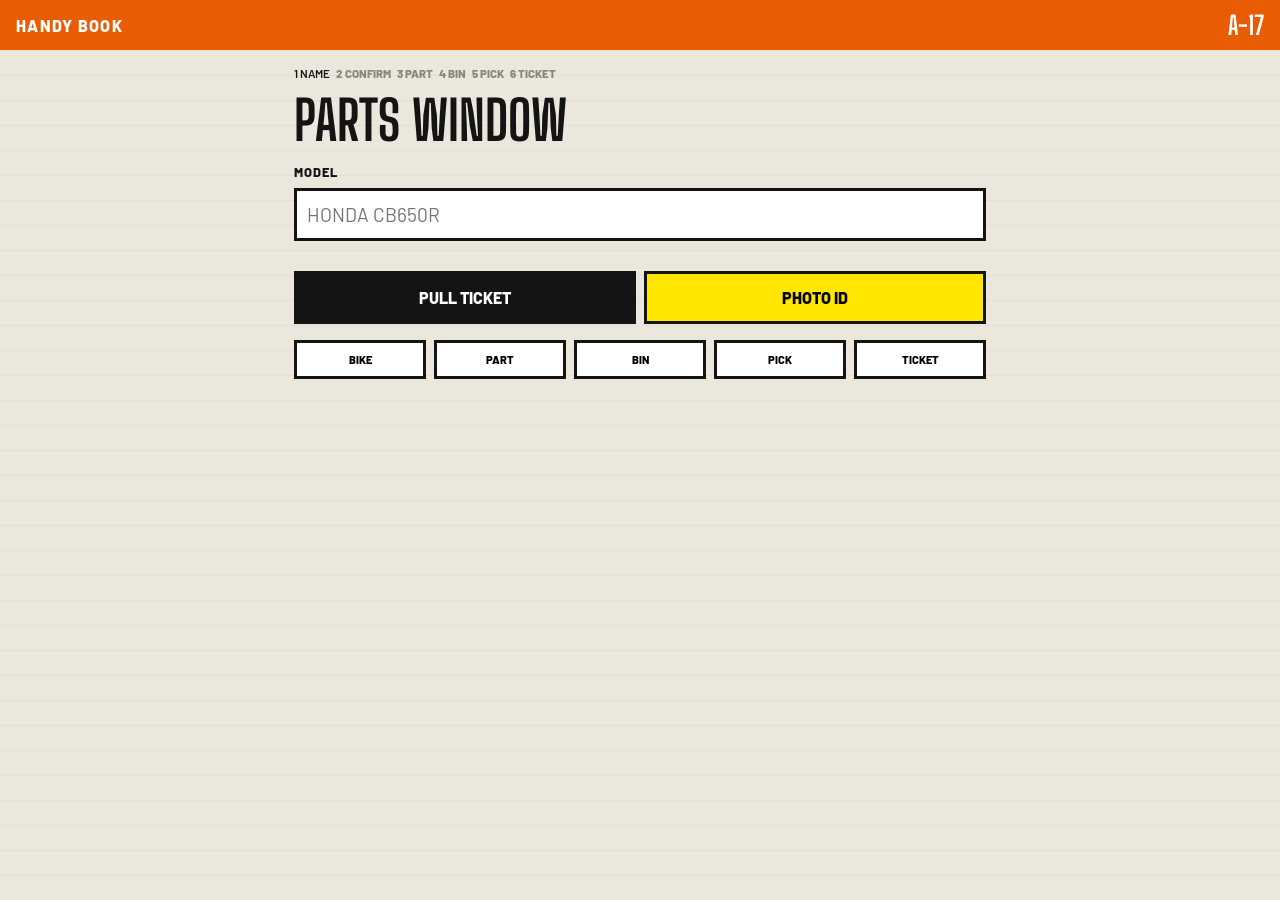
==== counter/index.html @ 98de2489 "Baseline: five Handy Book prototypes Co-authored-by: Cursor <cursoragent@cursor.com>" ====
<!doctype html>
<html lang="en">
<head>
  <meta charset="utf-8">
  <meta name="viewport" content="width=device-width,initial-scale=1,viewport-fit=cover">
  <meta name="theme-color" content="#e85d04">
  <title>Handy Book</title>
  <link rel="manifest" href="manifest.webmanifest">
  <link rel="icon" href="../shared/icon.svg">
  <link rel="preconnect" href="https://fonts.googleapis.com">
  <link href="https://fonts.googleapis.com/css2?family=Barlow:wght@400;600;800&family=Big+Shoulders+Display:wght@700;800&display=swap" rel="stylesheet">
  <link rel="stylesheet" href="../shared/flow.css">
  <style>
    * { box-sizing:border-box; margin:0; padding:0; }
    body {
      font-family: Barlow, system-ui, sans-serif;
      background: repeating-linear-gradient(0deg, #ece7dc 0 24px, #e4dfd2 24px 25px), #ece7dc;
      color: #141414; min-height: 100dvh;
    }
    .ticket { background: #e85d04; color: #fff; padding: 10px 16px; display:flex; justify-content:space-between; align-items:center; font-weight: 800; letter-spacing: .08em; }
    .ticket b { font-family: "Big Shoulders Display", sans-serif; font-size: 1.6rem; letter-spacing: 0; }
    main { max-width: 720px; margin: 0 auto; padding: 16px 14px 32px; }
    h1 { font-family: "Big Shoulders Display", sans-serif; font-size: clamp(2.2rem, 8vw, 3.4rem); text-transform: uppercase; line-height: .9; margin: 12px 0 16px; }
    label { font-weight: 800; font-size:.8rem; letter-spacing:.08em; text-transform:uppercase; }
    input[type=text], input[type=email] {
      width:100%; margin: 8px 0 14px; border: 3px solid #141414; padding: 12px 10px; font: inherit; font-size: 1.2rem; background: #fff;
    }
    button {
      font: inherit; font-weight: 800; text-transform: uppercase; border: 3px solid #141414;
      background: #ffe600; padding: 14px 12px; cursor: pointer;
    }
    button.primary { background: #141414; color:#fff; }
    .sys, .partcard { background:#fff; border: 3px solid #141414; }
    .sys.open { background:#e85d04; color:#fff; }
    .cam { height: 180px; background:#141414; margin-bottom: 12px; }
    .cam [data-photo] { width:100%; height:100%; }
    nav { display:grid; grid-template-columns: repeat(5,1fr); gap:8px; margin-top: 16px; }
    nav button { font-size:.7rem; padding:10px 4px; background:#fff; }
    .verbatim { background:#fff; border: 3px solid #141414; }
    .flow-steps { font-weight: 800; text-transform: uppercase; }
  </style>
</head>
<body>
  <div class="ticket"><span>HANDY BOOK</span><b>A-17</b></div>
  <main>
    <div class="flow-steps">
      <span data-step="identify" class="now">1 Name</span>
      <span data-step="confirm">2 Confirm</span>
      <span data-step="pick">3 Part</span>
      <span data-step="library">4 Bin</span>
      <span data-step="repair">5 Pick</span>
      <span data-step="invoice">6 Ticket</span>
    </div>
    <screen id="identify" class="on">
      <h1>Parts window</h1>
      <label for="q">Model</label>
      <input id="q" type="text" placeholder="HONDA CB650R">
      <div class="row" style="grid-template-columns:1fr 1fr">
        <button class="primary" id="find">Pull ticket</button>
        <button id="camBtn">Photo ID</button>
      </div>
      <input id="file" type="file" accept="image/*" capture="environment" hidden>
      <p id="scanNote" class="hint" hidden>SCAN</p>
    </screen>
    <screen id="confirm">
      <h1 id="bikeName"></h1>
      <div class="cam sil" data-photo></div>
      <p id="bikeMeta"></p>
      <div class="row" style="grid-template-columns:1fr 1fr">
        <button class="primary" data-act="yes">Yes</button>
        <button data-act="no">No</button>
      </div>
    </screen>
    <screen id="pick">
      <h1>Which part?</h1>
      <div id="sysGrid" class="sysgrid"></div>
      <div id="partGrid" class="partgrid"></div>
    </screen>
    <screen id="library">
      <h1>Manual bin</h1>
      <div class="lib-track"><div class="lib-bar" id="libBar"></div></div>
      <div class="lib-log" id="libLog"></div>
      <div id="libPage" hidden></div>
    </screen>
    <screen id="repair">
      <h1>Pick</h1>
      <div id="repairBody"></div>
    </screen>
    <screen id="invoice">
      <h1>Ticket</h1>
      <div id="invoiceBody"></div>
    </screen>
    <nav id="nav" hidden>
      <button data-go="confirm">Bike</button>
      <button data-go="pick">Part</button>
      <button data-go="library">Bin</button>
      <button data-go="repair">Pick</button>
      <button data-go="invoice">Ticket</button>
    </nav>
  </main>
  <script src="../shared/data.js"></script>
  <script src="../shared/flow.js"></script>
  <script>HandyFlow.bind({});</script>
</body>
</html>
---- shared/flow.css ----
/* Structural only. Color and type come from each prototype. */
screen { display: none; }
screen.on { display: block; }
.flow-steps {
  display: flex;
  gap: 6px;
  flex-wrap: wrap;
  font-size: 0.72rem;
  margin: 0 0 16px;
}
.flow-steps span {
  opacity: 0.45;
}
.flow-steps span.done { opacity: 0.75; }
.flow-steps span.now { opacity: 1; font-weight: 600; }
.hint { opacity: 0.72; margin: 8px 0 12px; }
.sysgrid, .partgrid, .buygrid {
  display: grid;
  gap: 8px;
}
.sysgrid {
  grid-template-columns: 1fr 1fr;
}
.sys, .partcard, .buygrid button {
  width: 100%;
  text-align: left;
}
.sys { display: grid; gap: 2px; }
.sys em { justify-self: end; font-style: normal; opacity: 0.6; }
.partcard { display: grid; grid-template-columns: 1fr auto; gap: 2px 10px; }
.partcard span { grid-column: 1; font-size: 0.8rem; opacity: 0.7; }
.verbatim {
  white-space: pre-wrap;
  font-family: ui-monospace, monospace;
  font-size: 0.82rem;
  line-height: 1.45;
  padding: 12px;
  margin: 12px 0;
  overflow: auto;
  max-height: 280px;
}
.man-crop { margin: 12px 0 16px; }
.man-crop svg { width: 100%; height: auto; display: block; border: 1px solid currentColor; }
.man-crop figcaption { font-size: 0.75rem; margin-top: 6px; opacity: 0.7; }
.lib-log { font-size: 0.85rem; display: grid; gap: 6px; min-height: 6rem; }
.lib-track { height: 4px; background: currentColor; opacity: 0.15; margin: 10px 0 16px; }
.lib-bar { height: 4px; width: 0; background: currentColor; }
.step { margin: 0 0 18px; }
.step header { display: flex; gap: 10px; align-items: baseline; }
.step header b { font-size: 1.2rem; }
.step header span { flex: 1; }
.step blockquote {
  margin: 8px 0;
  padding-left: 10px;
  border-left: 2px solid currentColor;
  font-size: 0.95rem;
}
.receipt { padding: 12px 0; }
.receipt h3 { margin-bottom: 8px; }
.receipt > div { display: flex; justify-content: space-between; padding: 6px 0; }
.receipt .due { font-weight: 700; border-top: 1px solid currentColor; margin-top: 6px; }
.used, .alts { list-style: none; display: grid; gap: 8px; margin: 12px 0; }
.used span { display: block; font-size: 0.8rem; opacity: 0.7; }
.row { display: grid; gap: 8px; margin-top: 16px; }
.photo-slot, [data-photo] {
  background-repeat: no-repeat;
}
.sil {
  background:
    url("data:image/svg+xml,%3Csvg xmlns='http://www.w3.org/2000/svg' viewBox='0 0 240 140'%3E%3Ccircle cx='70' cy='102' r='22' fill='none' stroke='%23998870' stroke-width='6'/%3E%3Ccircle cx='178' cy='102' r='22' fill='none' stroke='%23998870' stroke-width='6'/%3E%3Cpath fill='%23998870' d='M88 96h70l8-22 22 6 10-18h-28l-14-18H92l-10 22H54l8 14 10-2z'/%3E%3C/svg%3E")
    center/78% no-repeat;
}
@media (min-width: 640px) {
  .buygrid { grid-template-columns: 1fr 1fr; }
}
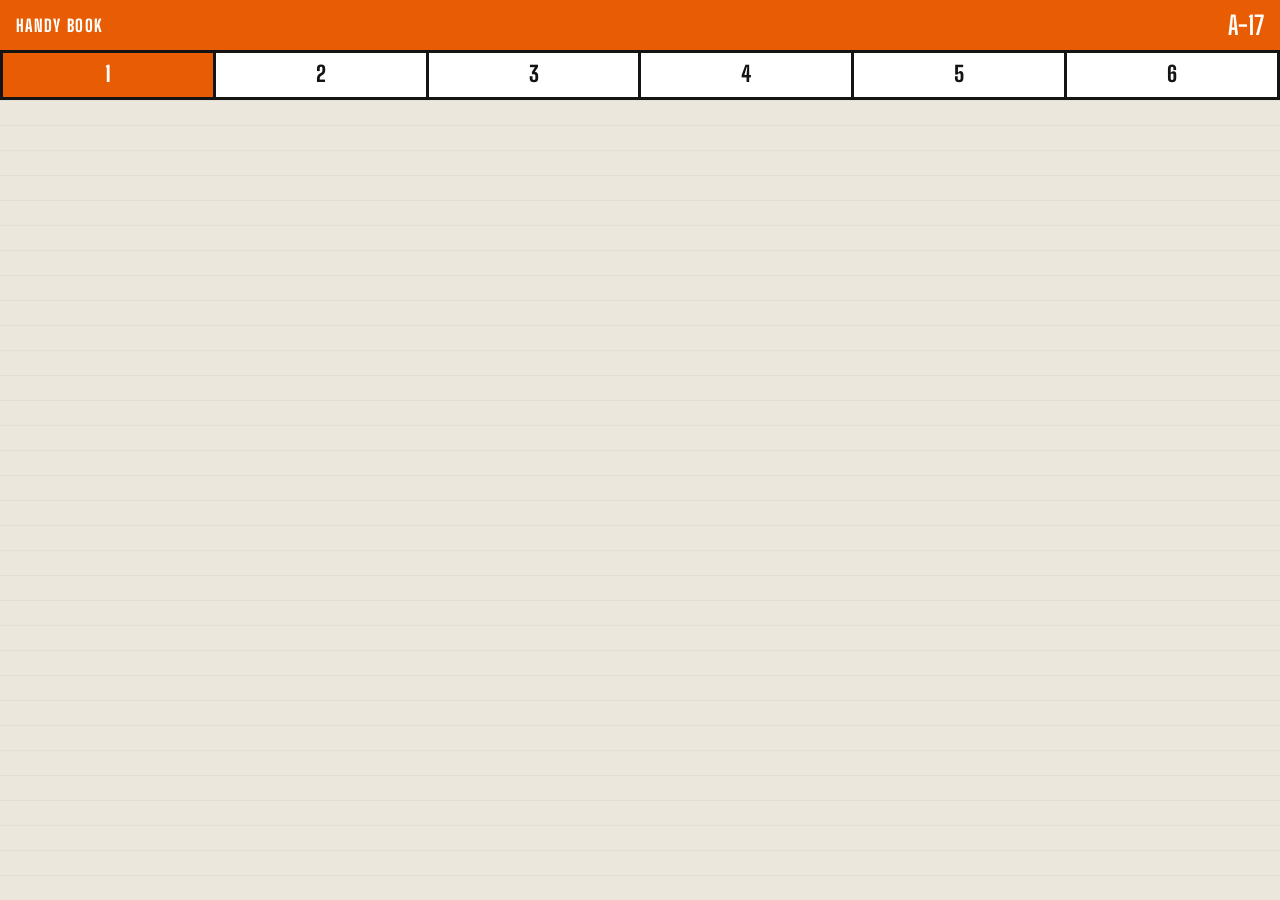
==== commit 0f8fbfd2: "counter: app shell (ticket strip, step rail, theme, boot) Co-authored-by: Cursor <cursoragent@cursor" ====
--- a/counter/index.html
+++ b/counter/index.html
@@ -6,100 +6,38 @@
   <meta name="theme-color" content="#e85d04">
   <title>Handy Book</title>
   <link rel="manifest" href="manifest.webmanifest">
-  <link rel="icon" href="../shared/icon.svg">
   <link rel="preconnect" href="https://fonts.googleapis.com">
+  <link rel="preconnect" href="https://fonts.gstatic.com" crossorigin>
   <link href="https://fonts.googleapis.com/css2?family=Barlow:wght@400;600;800&family=Big+Shoulders+Display:wght@700;800&display=swap" rel="stylesheet">
-  <link rel="stylesheet" href="../shared/flow.css">
-  <style>
-    * { box-sizing:border-box; margin:0; padding:0; }
-    body {
-      font-family: Barlow, system-ui, sans-serif;
-      background: repeating-linear-gradient(0deg, #ece7dc 0 24px, #e4dfd2 24px 25px), #ece7dc;
-      color: #141414; min-height: 100dvh;
-    }
-    .ticket { background: #e85d04; color: #fff; padding: 10px 16px; display:flex; justify-content:space-between; align-items:center; font-weight: 800; letter-spacing: .08em; }
-    .ticket b { font-family: "Big Shoulders Display", sans-serif; font-size: 1.6rem; letter-spacing: 0; }
-    main { max-width: 720px; margin: 0 auto; padding: 16px 14px 32px; }
-    h1 { font-family: "Big Shoulders Display", sans-serif; font-size: clamp(2.2rem, 8vw, 3.4rem); text-transform: uppercase; line-height: .9; margin: 12px 0 16px; }
-    label { font-weight: 800; font-size:.8rem; letter-spacing:.08em; text-transform:uppercase; }
-    input[type=text], input[type=email] {
-      width:100%; margin: 8px 0 14px; border: 3px solid #141414; padding: 12px 10px; font: inherit; font-size: 1.2rem; background: #fff;
-    }
-    button {
-      font: inherit; font-weight: 800; text-transform: uppercase; border: 3px solid #141414;
-      background: #ffe600; padding: 14px 12px; cursor: pointer;
-    }
-    button.primary { background: #141414; color:#fff; }
-    .sys, .partcard { background:#fff; border: 3px solid #141414; }
-    .sys.open { background:#e85d04; color:#fff; }
-    .cam { height: 180px; background:#141414; margin-bottom: 12px; }
-    .cam [data-photo] { width:100%; height:100%; }
-    nav { display:grid; grid-template-columns: repeat(5,1fr); gap:8px; margin-top: 16px; }
-    nav button { font-size:.7rem; padding:10px 4px; background:#fff; }
-    .verbatim { background:#fff; border: 3px solid #141414; }
-    .flow-steps { font-weight: 800; text-transform: uppercase; }
-  </style>
+  <link rel="stylesheet" href="css/counter.css">
+  <link rel="stylesheet" href="css/screens/identify.css">
+  <link rel="stylesheet" href="css/screens/confirm.css">
+  <link rel="stylesheet" href="css/screens/pick.css">
+  <link rel="stylesheet" href="css/screens/book.css">
+  <link rel="stylesheet" href="css/screens/follow.css">
+  <link rel="stylesheet" href="css/screens/invoice.css">
 </head>
 <body>
-  <div class="ticket"><span>HANDY BOOK</span><b>A-17</b></div>
+  <header class="ticket">
+    <span>HANDY BOOK</span>
+    <b data-ticket></b>
+  </header>
+  <ol class="rail">
+    <li data-step="identify" aria-label="Identify" aria-current="step">1</li>
+    <li data-step="confirm" aria-label="Confirm">2</li>
+    <li data-step="pick" aria-label="Pick">3</li>
+    <li data-step="book" aria-label="Book">4</li>
+    <li data-step="follow" aria-label="Follow">5</li>
+    <li data-step="invoice" aria-label="Invoice">6</li>
+  </ol>
   <main>
-    <div class="flow-steps">
-      <span data-step="identify" class="now">1 Name</span>
-      <span data-step="confirm">2 Confirm</span>
-      <span data-step="pick">3 Part</span>
-      <span data-step="library">4 Bin</span>
-      <span data-step="repair">5 Pick</span>
-      <span data-step="invoice">6 Ticket</span>
-    </div>
-    <screen id="identify" class="on">
-      <h1>Parts window</h1>
-      <label for="q">Model</label>
-      <input id="q" type="text" placeholder="HONDA CB650R">
-      <div class="row" style="grid-template-columns:1fr 1fr">
-        <button class="primary" id="find">Pull ticket</button>
-        <button id="camBtn">Photo ID</button>
-      </div>
-      <input id="file" type="file" accept="image/*" capture="environment" hidden>
-      <p id="scanNote" class="hint" hidden>SCAN</p>
-    </screen>
-    <screen id="confirm">
-      <h1 id="bikeName"></h1>
-      <div class="cam sil" data-photo></div>
-      <p id="bikeMeta"></p>
-      <div class="row" style="grid-template-columns:1fr 1fr">
-        <button class="primary" data-act="yes">Yes</button>
-        <button data-act="no">No</button>
-      </div>
-    </screen>
-    <screen id="pick">
-      <h1>Which part?</h1>
-      <div id="sysGrid" class="sysgrid"></div>
-      <div id="partGrid" class="partgrid"></div>
-    </screen>
-    <screen id="library">
-      <h1>Manual bin</h1>
-      <div class="lib-track"><div class="lib-bar" id="libBar"></div></div>
-      <div class="lib-log" id="libLog"></div>
-      <div id="libPage" hidden></div>
-    </screen>
-    <screen id="repair">
-      <h1>Pick</h1>
-      <div id="repairBody"></div>
-    </screen>
-    <screen id="invoice">
-      <h1>Ticket</h1>
-      <div id="invoiceBody"></div>
-    </screen>
-    <nav id="nav" hidden>
-      <button data-go="confirm">Bike</button>
-      <button data-go="pick">Part</button>
-      <button data-go="library">Bin</button>
-      <button data-go="repair">Pick</button>
-      <button data-go="invoice">Ticket</button>
-    </nav>
+    <section data-screen="identify" hidden><div data-root></div></section>
+    <section data-screen="confirm" hidden><div data-root></div></section>
+    <section data-screen="pick" hidden><div data-root></div></section>
+    <section data-screen="book" hidden><div data-root></div></section>
+    <section data-screen="follow" hidden><div data-root></div></section>
+    <section data-screen="invoice" hidden><div data-root></div></section>
   </main>
-  <script src="../shared/data.js"></script>
-  <script src="../shared/flow.js"></script>
-  <script>HandyFlow.bind({});</script>
+  <script type="module" src="js/app.js"></script>
 </body>
 </html>
--- a/counter/css/counter.css
+++ b/counter/css/counter.css
@@ -0,0 +1,220 @@
+:root {
+  --orange: #e85d04;
+  --yellow: #ffe600;
+  --ink: #141414;
+  --paper: #ece7dc;
+  --rule: #e4dfd2;
+  --card: #fff;
+}
+
+*,
+*::before,
+*::after {
+  box-sizing: border-box;
+  margin: 0;
+  padding: 0;
+}
+
+html {
+  min-height: 100dvh;
+}
+
+body {
+  font-family: Barlow, system-ui, sans-serif;
+  font-weight: 400;
+  color: var(--ink);
+  background: repeating-linear-gradient(0deg, var(--paper) 0 24px, var(--rule) 24px 25px), var(--paper);
+  min-height: 100dvh;
+  padding-top: env(safe-area-inset-top);
+  padding-right: env(safe-area-inset-right);
+  padding-bottom: env(safe-area-inset-bottom);
+  padding-left: env(safe-area-inset-left);
+}
+
+[hidden] {
+  display: none !important;
+}
+
+:focus-visible {
+  outline: 3px solid var(--orange);
+  outline-offset: 2px;
+}
+
+.ticket {
+  display: flex;
+  justify-content: space-between;
+  align-items: center;
+  background: var(--orange);
+  color: #fff;
+  padding: 10px 16px;
+  font-family: "Big Shoulders Display", sans-serif;
+  font-weight: 800;
+  font-size: 1.05rem;
+  letter-spacing: 0.08em;
+  text-transform: uppercase;
+}
+
+.ticket b,
+.ticket [data-ticket] {
+  font-size: 1.6rem;
+  letter-spacing: 0;
+  font-variant-numeric: tabular-nums;
+}
+
+.rail {
+  display: grid;
+  grid-template-columns: repeat(6, 1fr);
+  list-style: none;
+  width: 100%;
+  border: 3px solid var(--ink);
+  border-left: 0;
+}
+
+.rail li {
+  display: flex;
+  align-items: center;
+  justify-content: center;
+  height: 44px;
+  min-height: 44px;
+  border-left: 3px solid var(--ink);
+  background: var(--card);
+  color: var(--ink);
+  font-family: "Big Shoulders Display", sans-serif;
+  font-weight: 800;
+  font-size: 1.35rem;
+  font-variant-numeric: tabular-nums;
+  line-height: 1;
+}
+
+.rail li.now {
+  background: var(--orange);
+  color: #fff;
+}
+
+.rail li.done {
+  background: var(--ink);
+  color: #fff;
+}
+
+main {
+  max-width: 720px;
+  margin: 0 auto;
+  padding: 12px 12px 32px;
+}
+
+@media (min-width: 900px) {
+  .ticket,
+  .rail {
+    width: 100%;
+    max-width: none;
+  }
+
+  main {
+    max-width: 720px;
+    margin: 0 auto;
+  }
+}
+
+.btn {
+  display: inline-flex;
+  align-items: center;
+  justify-content: center;
+  min-height: 52px;
+  padding: 12px 16px;
+  border: 3px solid var(--ink);
+  background: var(--yellow);
+  color: var(--ink);
+  font-family: Barlow, system-ui, sans-serif;
+  font-weight: 800;
+  font-size: 1rem;
+  letter-spacing: 0.06em;
+  text-transform: uppercase;
+  cursor: pointer;
+  appearance: none;
+  border-radius: 0;
+}
+
+.btn-primary {
+  background: var(--ink);
+  color: #fff;
+}
+
+.btn-icon {
+  width: 52px;
+  height: 52px;
+  min-width: 52px;
+  min-height: 52px;
+  padding: 0;
+}
+
+.card {
+  background: var(--card);
+  border: 3px solid var(--ink);
+  border-radius: 0;
+}
+
+.tile {
+  position: relative;
+  aspect-ratio: 1 / 1;
+  overflow: hidden;
+  margin: 0;
+  border: 3px solid var(--ink);
+  background: var(--card);
+  border-radius: 0;
+}
+
+.tile img {
+  width: 100%;
+  height: 100%;
+  object-fit: cover;
+  display: block;
+}
+
+.tile figcaption {
+  position: absolute;
+  left: 0;
+  right: 0;
+  bottom: 0;
+  background: var(--yellow);
+  color: var(--ink);
+  font-family: Barlow, system-ui, sans-serif;
+  font-weight: 800;
+  font-size: 0.8rem;
+  letter-spacing: 0.06em;
+  text-transform: uppercase;
+  padding: 8px 10px;
+}
+
+.stamp {
+  display: inline-flex;
+  align-items: center;
+  justify-content: center;
+  background: var(--orange);
+  color: #fff;
+  font-family: Barlow, system-ui, sans-serif;
+  font-weight: 800;
+  font-size: 0.7rem;
+  letter-spacing: 0.08em;
+  text-transform: uppercase;
+  padding: 4px 8px;
+  border-radius: 0;
+}
+
+.sheet {
+  width: 100%;
+  background: var(--card);
+  border: 0;
+  border-top: 3px solid var(--ink);
+  border-radius: 0;
+}
+
+@media (prefers-reduced-motion: reduce) {
+  *,
+  *::before,
+  *::after {
+    animation-duration: 0.01ms !important;
+    animation-iteration-count: 1 !important;
+    transition-duration: 0.01ms !important;
+    scroll-behavior: auto !important;
+  }
+}
